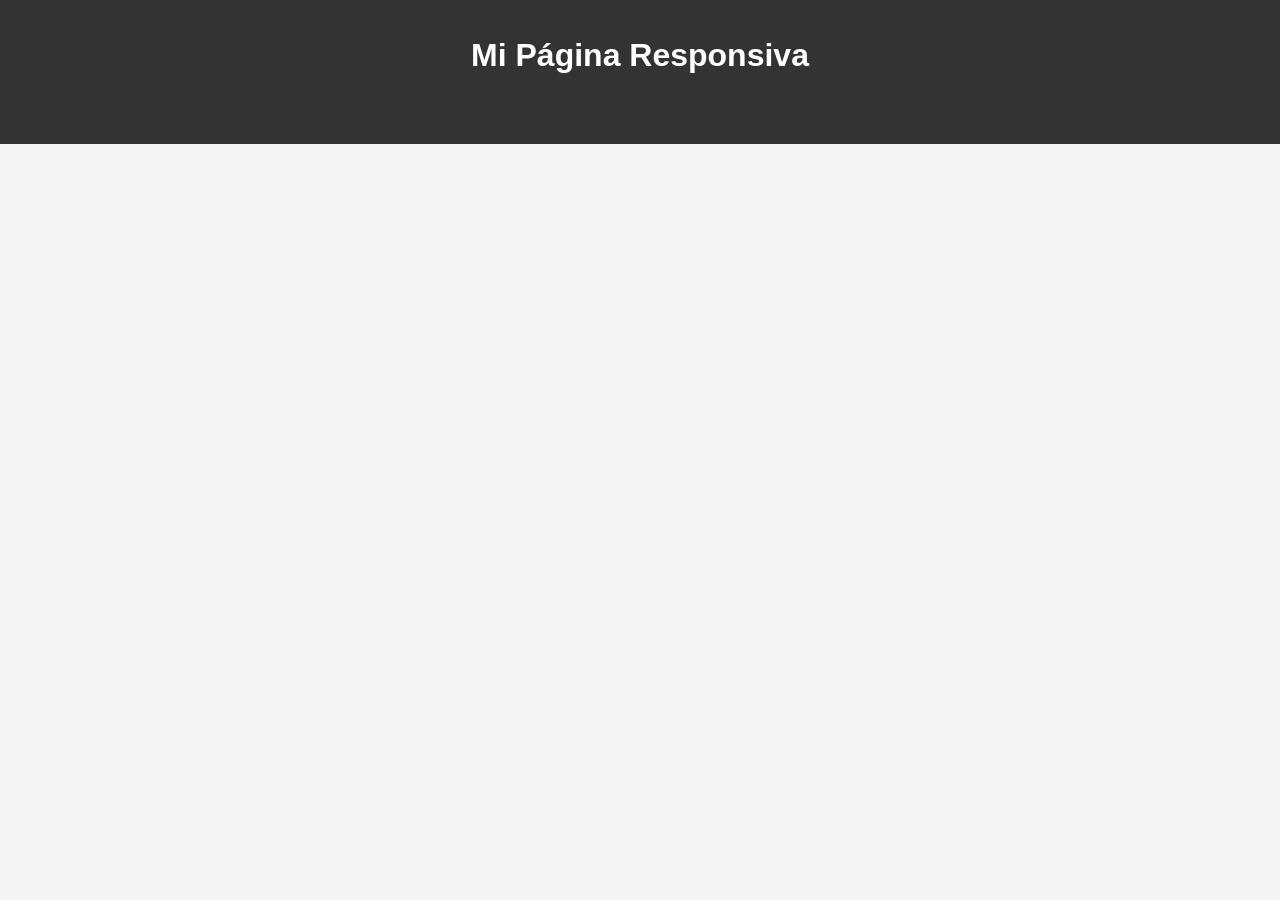
==== index.html @ 00723f82 "Add files via upload" ====
<!DOCTYPE html>
<html lang="es">

<head>
    <meta charset="UTF-8">
    <meta name="viewport" content="width=device-width, initial-scale=1.0">
    <title></title>
    <meta property="og:title" content="">
    <meta property="og:description" content="">
    <meta property="og:image" content="">
    <link rel="icon" href="/images/favicon-32x32.png" type="image/png" sizes="32x32">
    <link rel="icon" href="/images/favicon-192x192.png" sizes="192x192">
    <link rel="apple-touch-icon" href="/images/favicon-180x180.png">
    <link rel="stylesheet" href="styles.css">
</head>

<body>
    <header class="encabezado">
        <h1>Mi Página Responsiva</h1>
    </header>
    <nav>

    </nav>
    <main>

    </main>
    <footer class="pie-pagina">
        
    </footer>
</body>

</html>
---- styles.css ----
/* --- Estilos base (para móviles) --- */
/* Estilos generales del cuerpo del documento */
body {
  font-family: Arial, sans-serif;
  margin: 0;
  background-color: #f4f4f4;
}
/* Estilos para el encabezado y el pie de página */
.encabezado,
.pie-pagina {
  background-color: #333;
  color: white;
  text-align: center;
  padding: 1rem;
}
/* Estilos para el contenedor principal */
.contenedor {
  width: 100%;
  padding: 1rem;
  box-sizing: border-box;
}

/* --- Estilos para tablets y más grandes --- */
/* Si la pantalla mide 768px o más... */
@media (min-width: 768px) {
  .contenedor {
    display: flex; /* Activa Flexbox para alinear los elementos */
    justify-content: space-between; /* Distribuye el espacio entre las cajas */
  }
  .caja {
    width: 32%; /* Asigna un ancho a cada caja para que quepan en una fila */
    margin-bottom: 0; /* Elimina el margen inferior ya que ahora están en fila */
  }
}
/* --- Estilos base (para móviles) --- */
/* Estilos generales del cuerpo del documento */
body {
  font-family: Arial, sans-serif;
  margin: 0;
  background-color: #f4f4f4;
}
/* Estilos para el encabezado y el pie de página */
.encabezado,
.pie-pagina {
  background-color: #333;
  color: white;
  text-align: center;
  padding: 1rem;
}
/* Estilos para el contenedor principal */
.contenedor {
  width: 100%;
  padding: 1rem;
  box-sizing: border-box;
}

/* --- Estilos para tablets y más grandes --- */
/* Si la pantalla mide 768px o más... */
@media (min-width: 768px) {
  .contenedor {
    display: flex; /* Activa Flexbox para alinear los elementos */
    justify-content: space-between; /* Distribuye el espacio entre las cajas */
  }
  .caja {
    width: 32%; /* Asigna un ancho a cada caja para que quepan en una fila */
    margin-bottom: 0; /* Elimina el margen inferior ya que ahora están en fila */
  }
}
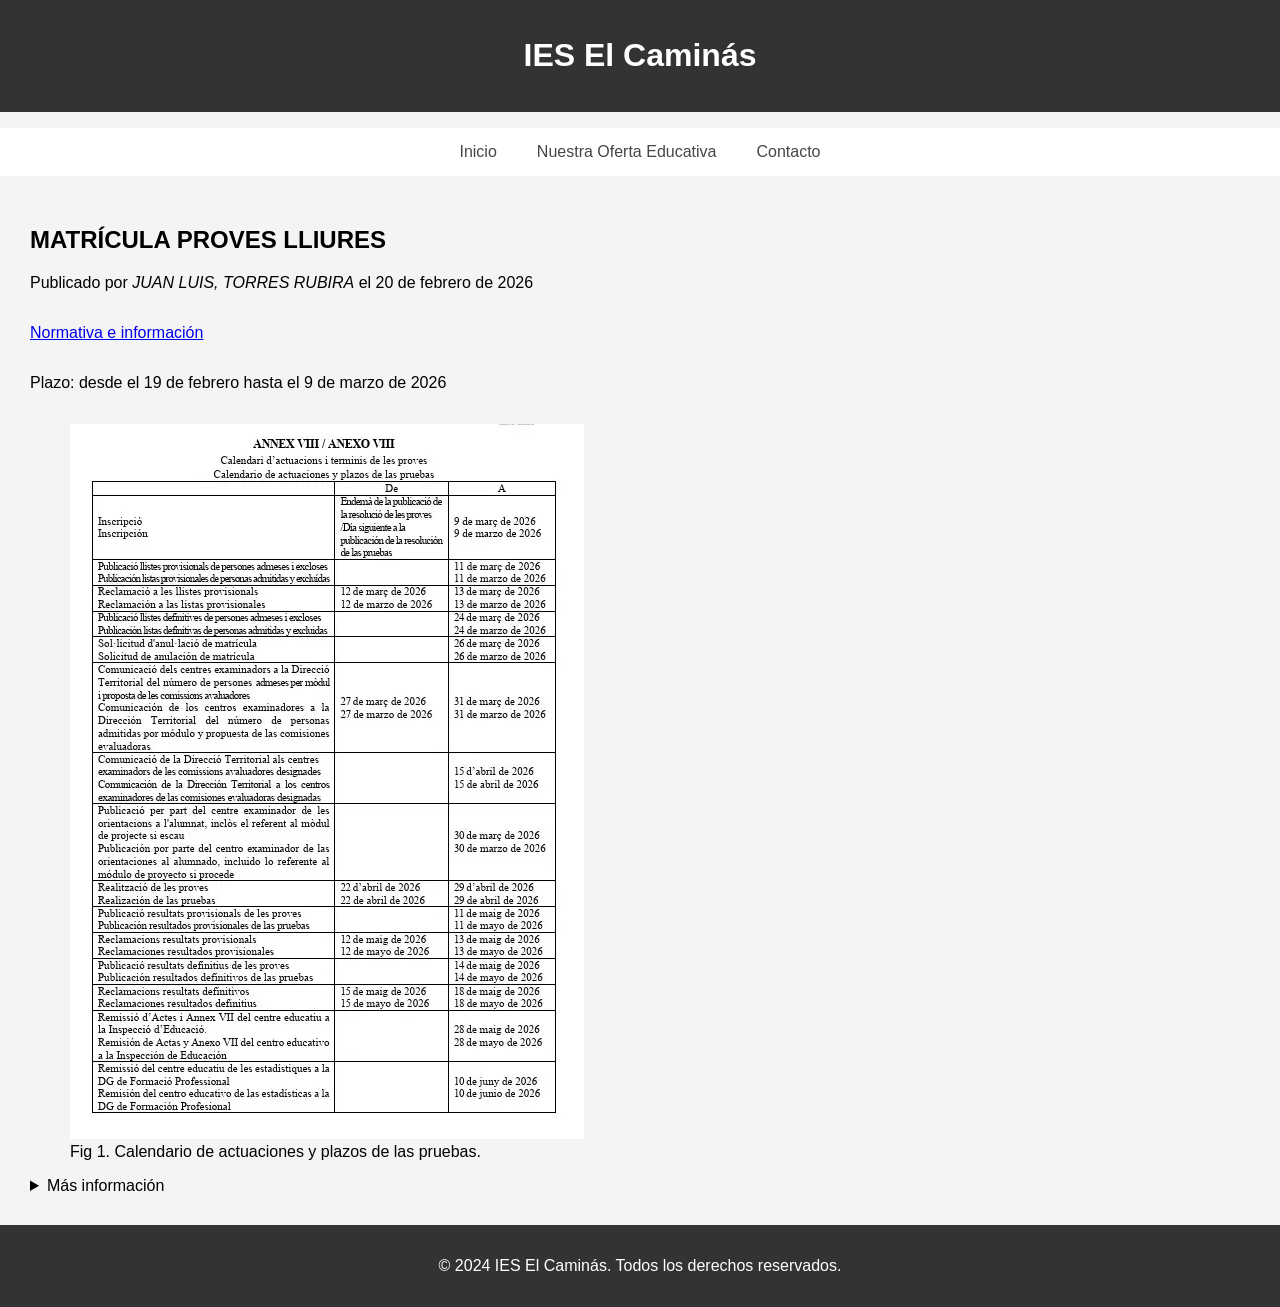
==== commit 3a3e027f: "Add files via upload" ====
--- a/index.html
+++ b/index.html
@@ -4,9 +4,9 @@
 <head>
     <meta charset="UTF-8">
     <meta name="viewport" content="width=device-width, initial-scale=1.0">
-    <title></title>
-    <meta property="og:title" content="">
-    <meta property="og:description" content="">
+    <title>IES El Caminás</title>
+    <meta property="og:title" content="IES El Caminás">
+    <meta property="og:description" content="Página web del instituto IES El Caminás">
     <meta property="og:image" content="">
     <link rel="icon" href="/images/favicon-32x32.png" type="image/png" sizes="32x32">
     <link rel="icon" href="/images/favicon-192x192.png" sizes="192x192">
@@ -16,16 +16,43 @@
 
 <body>
     <header class="encabezado">
-        <h1>Mi Página Responsiva</h1>
+        <h1>IES El Caminás</h1>
     </header>
     <nav>
-
+        <ul class="menu">
+            <li><a href="/index.html">Inicio</a></li>
+            <li><a href="/estudios.html">Nuestra Oferta Educativa</a></li>
+            <li><a href="/contacto.html">Contacto</a></li>
+        </ul>
     </nav>
     <main>
 
     </main>
+    <aside class="noticias">
+        <article>
+            <header>
+                <h2>MATRÍCULA PROVES LLIURES</h2>
+                <p>Publicado por <em>JUAN LUIS, TORRES RUBIRA</em> el <time datetime="2026-02-20">20 de febrero de 2026</time></p>
+            </header>
+
+            <p><a href="https://ceice.gva.es/es/web/formacion-profesional/pruebas-para-obtener-el-titulo-de-tecnico-y-tecnico-superior">Normativa e información</a></p>
+            <p>Plazo: desde el 19 de febrero hasta el 9 de marzo de 2026</p>
+
+            <figure>
+                <img src="/images/noticia1.webp" alt="Esquema de etiquetas semánticas de HTML5"/>
+                <figcaption>
+                    Fig 1. Calendario de actuaciones y plazos de las pruebas.
+                </figcaption>
+            </figure>
+
+            <details>
+                <summary>Más información</summary>
+                <p></p>
+            </details>
+        </article>
+    </aside>
     <footer class="pie-pagina">
-        
+        <p>&copy; 2024 IES El Caminás. Todos los derechos reservados.</p>        
     </footer>
 </body>
 
--- a/styles.css
+++ b/styles.css
@@ -66,3 +66,28 @@
     margin-bottom: 0; /* Elimina el margen inferior ya que ahora están en fila */
   }
 }
+
+/* --- Estilos para el menu nav --- */
+.menu {
+  display: flex;
+  justify-content: center;
+  align-content: center;
+  gap: 40px;
+  padding: 15px;
+  background-color: #ffffff;
+  color: rgb(70, 70, 70);
+  list-style: none;
+}
+.menu a {
+  text-decoration: none;
+  color: rgb(70, 70, 70);
+}
+:hover.menu a {
+  color: rgb(70, 70, 70);
+  font-weight: bold;
+}
+.noticias article {
+  display: flex;
+  flex-direction: column;
+  margin: 30px;
+}
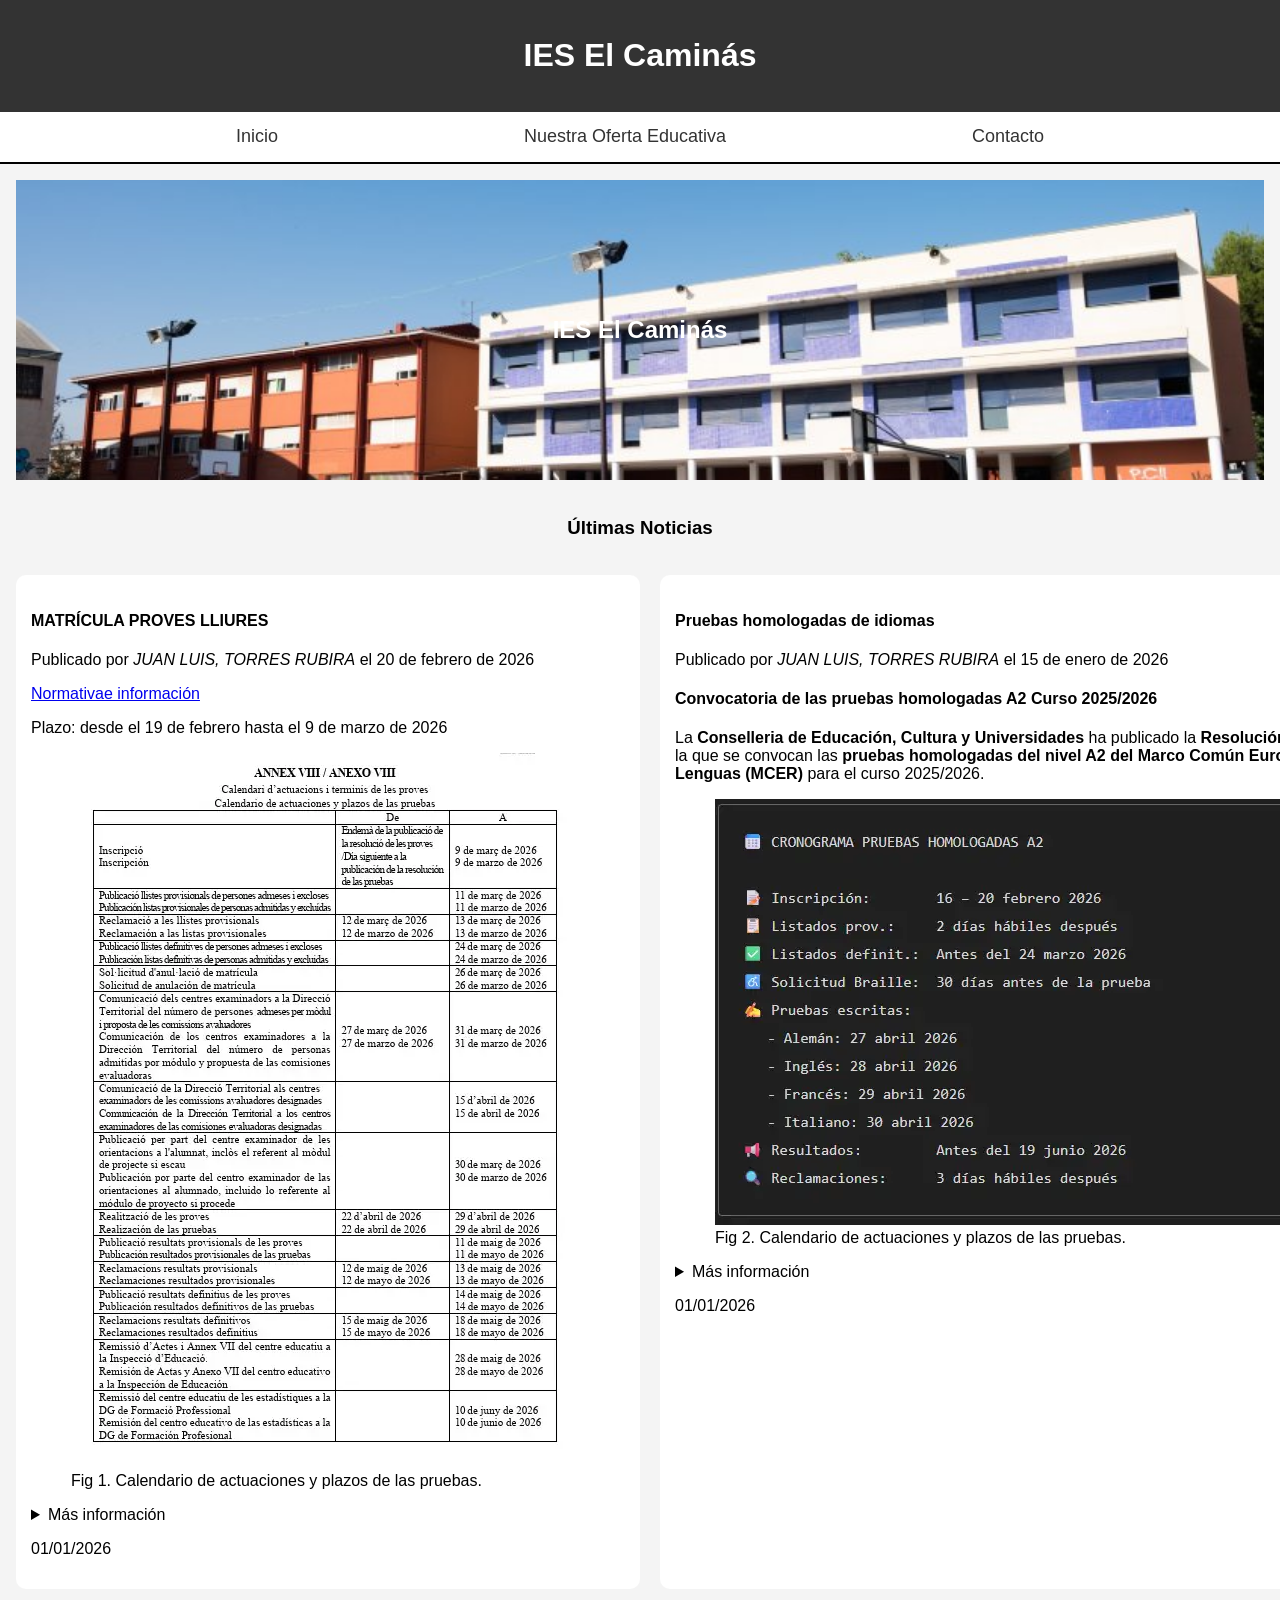
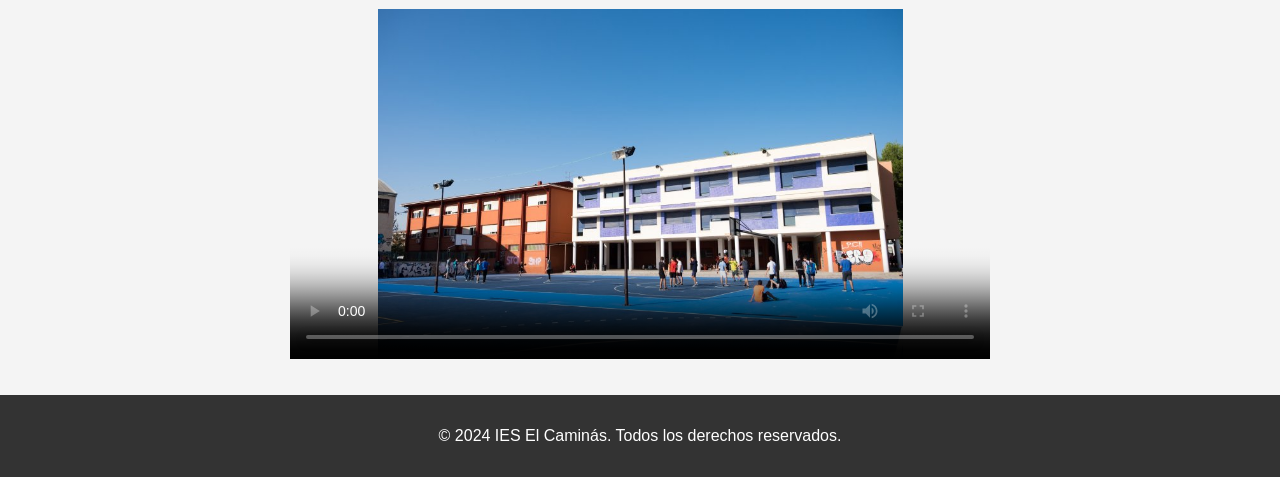
==== commit 5e63d0dd: "Web completa" ====
--- a/index.html
+++ b/index.html
@@ -1,59 +1,101 @@
-<!DOCTYPE html>
+<!doctype html>
 <html lang="es">
 
 <head>
-    <meta charset="UTF-8">
-    <meta name="viewport" content="width=device-width, initial-scale=1.0">
-    <title>IES El Caminás</title>
-    <meta property="og:title" content="IES El Caminás">
-    <meta property="og:description" content="Página web del instituto IES El Caminás">
-    <meta property="og:image" content="">
-    <link rel="icon" href="/images/favicon-32x32.png" type="image/png" sizes="32x32">
-    <link rel="icon" href="/images/favicon-192x192.png" sizes="192x192">
-    <link rel="apple-touch-icon" href="/images/favicon-180x180.png">
-    <link rel="stylesheet" href="styles.css">
+  <meta charset="UTF-8">
+  <meta name="viewport" content="width=device-width, initial-scale=1.0">
+  <title>IES El Caminás</title>
+  <meta property="og:title" content="IES El Caminás">
+  <meta property="og:description" content="Página web del instituto IES El Caminás">
+  <meta property="og:image" content="">
+  <link rel="icon" href="/images/favicon-32x32.png" type="image/png" sizes="32x32">
+  <link rel="icon" href="/images/favicon-192x192.png" sizes="192x192">
+  <link rel="apple-touch-icon" href="/images/favicon-180x180.png">
+  <link rel="stylesheet" href="styles.css">
 </head>
 
 <body>
-    <header class="encabezado">
-        <h1>IES El Caminás</h1>
-    </header>
-    <nav>
-        <ul class="menu">
-            <li><a href="/index.html">Inicio</a></li>
-            <li><a href="/estudios.html">Nuestra Oferta Educativa</a></li>
-            <li><a href="/contacto.html">Contacto</a></li>
-        </ul>
-    </nav>
-    <main>
+  <header class="encabezado">
+    <h1>IES El Caminás</h1>
+  </header>
+  <nav>
+    <ul class="menu">
+      <li><a href="/index.html">Inicio</a></li>
+      <li><a href="/estudios.html">Nuestra Oferta Educativa</a></li>
+      <li><a href="/contacto.html">Contacto</a></li>
+    </ul>
+  </nav>
+  <main>
+    <section class="hero">
+      <h2>IES El Caminás</h2>
+    </section>
+    </br>
+    <h3 style="text-align: center;">Últimas Noticias</h3>
+    </br>
+    <section class="noticias">
+      <article>
+        <header>
+          <h4>MATRÍCULA PROVES LLIURES</h4>
+          <p>Publicado por <em>JUAN LUIS, TORRES RUBIRA</em> el <time datetime="2026-02-20">20 de febrero de 2026</time></p>
+        </header>
 
-    </main>
-    <aside class="noticias">
-        <article>
-            <header>
-                <h2>MATRÍCULA PROVES LLIURES</h2>
-                <p>Publicado por <em>JUAN LUIS, TORRES RUBIRA</em> el <time datetime="2026-02-20">20 de febrero de 2026</time></p>
-            </header>
+        <p><a href="https://ceice.gva.es/es/web/formacion-profesional/pruebas-para-obtener-el-titulo-de-tecnico-y-tecnico-superior">Normativae información</a></p>
+        <p>Plazo: desde el 19 de febrero hasta el 9 de marzo de 2026</p>
 
-            <p><a href="https://ceice.gva.es/es/web/formacion-profesional/pruebas-para-obtener-el-titulo-de-tecnico-y-tecnico-superior">Normativa e información</a></p>
-            <p>Plazo: desde el 19 de febrero hasta el 9 de marzo de 2026</p>
+        <figure>
+          <img src="/images/noticia1.webp" alt="Calendario de actuaciones y plazos de las pruebas" />
+          <figcaption>
+            Fig 1. Calendario de actuaciones y plazos de las pruebas.
+          </figcaption>
+        </figure>
 
-            <figure>
-                <img src="/images/noticia1.webp" alt="Esquema de etiquetas semánticas de HTML5"/>
-                <figcaption>
-                    Fig 1. Calendario de actuaciones y plazos de las pruebas.
-                </figcaption>
-            </figure>
+        <details>
+          <summary>Más información</summary>
+          <p>Si quieres obtener más información sobre las pruebas, puedes consultar el siguiente enlace:</p>
+          <!-- Te pongo el enlace a la noticia entera que es muy larga -->
+          <p><a href="https://ceice.gva.es/es/web/formacion-profesional/pruebas-para-obtener-el-titulo-de-tecnico-y-tecnico-superior">Noticia entera</a></p>
+        </details>
+        <footer>
+          <p>01/01/2026</p>
+        </footer>
+      </article>
 
-            <details>
-                <summary>Más información</summary>
-                <p></p>
-            </details>
-        </article>
-    </aside>
-    <footer class="pie-pagina">
-        <p>&copy; 2024 IES El Caminás. Todos los derechos reservados.</p>        
-    </footer>
+      <article>
+        <header>
+          <h4>Pruebas homologadas de idiomas</h4>
+          <p>Publicado por <em>JUAN LUIS, TORRES RUBIRA</em> el <time datetime="2026-01-15">15 de enero de 2026</time></p>
+        </header>
+        <h4>Convocatoria de las pruebas homologadas A2 Curso 2025/2026</h4>
+        <p>La <strong>Conselleria de Educación, Cultura y Universidades</strong> ha publicado la <strong>Resolución de 17 de diciembre de 2025</strong> por la que se convocan las
+           <strong>pruebas homologadas del nivel A2 del Marco Común Europeo de Referencia para las Lenguas (MCER)</strong> para el curso 2025/2026.</p>
+        <figure>
+          <img src="/images/noticia2.webp" alt="Cronograma de pruebas homologadas A2" />
+          <figcaption>
+            Fig 2. Calendario de actuaciones y plazos de las pruebas.
+          </figcaption>
+        </figure>
+
+        <details>
+          <summary>Más información</summary>
+          <p>Si quieres obtener más información sobre las pruebas, puedes consultar el siguiente enlace:</p>
+          <!-- Te pongo el enlace a la noticia entera que es muy larga -->
+          <p><a href="https://portal.edu.gva.es/ieselcaminas/es/preubas-homologadas-de-idiomas/">Noticia entera</a></p>
+        </details>
+        <footer>
+          <p>01/01/2026</p>
+        </footer>
+      </article>
+    </section>
+    <section>
+      <video controls poster="images/hero.jpg">
+        <source src="images/file_example_MP4_1920_18MG.mp4" type="video/mp4" />
+      </video>
+    </section>
+  </main>
+
+  <footer class="pie-pagina">
+    <p>&copy; 2024 IES El Caminás. Todos los derechos reservados.</p>
+  </footer>
 </body>
 
 </html>
--- a/styles.css
+++ b/styles.css
@@ -1,4 +1,73 @@
-/* --- Estilos base (para móviles) --- */
+/* Estilo para el menu, lista sin puntos ni decoracion en los links */
+nav a {
+  text-decoration: none;
+  color: #333;
+  padding: 10px;
+}
+
+nav a:hover {
+  color: red;
+}
+
+.menu {
+  list-style: none;
+  padding: 0;
+  margin: 0;
+  background-color: #fff;
+  display: flex;
+  justify-content: space-evenly;
+  align-items: center;
+  height: 50px;
+  font-size: large;
+  border-bottom: 2px solid #000;
+}
+
+.hero {
+  background-image: url("images/hero.jpg");
+  height: 300px;
+  background-size: cover;
+  background-position: center;
+  background-repeat: no-repeat;
+  display: flex;
+  align-items: center;
+  justify-content: center;
+  color: white;
+}
+
+main {
+  padding: 1rem;
+}
+
+.noticias {
+  display: flex;
+  flex-direction: column;
+  gap: 20px;
+}
+
+.noticias article {
+  background: white;
+  padding: 15px;
+  border-radius: 10px;
+}
+
+section video {
+  width: 100%;
+  max-width: 700px;
+  height: 350px;
+  display: block;
+  margin: 20px auto;
+}
+
+table {
+  border-collapse: collapse;
+  margin: 0 auto;
+}
+
+table, th, td {
+  border: 1px solid black;
+}
+
+/* Estilos base (para móviles) */
 /* Estilos generales del cuerpo del documento */
 body {
   font-family: Arial, sans-serif;
@@ -20,8 +89,8 @@
   box-sizing: border-box;
 }
 
-/* --- Estilos para tablets y más grandes --- */
-/* Si la pantalla mide 768px o más... */
+/* Estilos para tablets y más grandes */
+/* Si la pantalla mide 768px o más */
 @media (min-width: 768px) {
   .contenedor {
     display: flex; /* Activa Flexbox para alinear los elementos */
@@ -31,63 +100,18 @@
     width: 32%; /* Asigna un ancho a cada caja para que quepan en una fila */
     margin-bottom: 0; /* Elimina el margen inferior ya que ahora están en fila */
   }
+  .noticias {
+    flex-direction: row;
+  }
+
+  .noticias article {
+    flex: 1;
+  }
 }
-/* --- Estilos base (para móviles) --- */
+/*  Estilos base (para móviles) */
 /* Estilos generales del cuerpo del documento */
 body {
   font-family: Arial, sans-serif;
   margin: 0;
   background-color: #f4f4f4;
 }
-/* Estilos para el encabezado y el pie de página */
-.encabezado,
-.pie-pagina {
-  background-color: #333;
-  color: white;
-  text-align: center;
-  padding: 1rem;
-}
-/* Estilos para el contenedor principal */
-.contenedor {
-  width: 100%;
-  padding: 1rem;
-  box-sizing: border-box;
-}
-
-/* --- Estilos para tablets y más grandes --- */
-/* Si la pantalla mide 768px o más... */
-@media (min-width: 768px) {
-  .contenedor {
-    display: flex; /* Activa Flexbox para alinear los elementos */
-    justify-content: space-between; /* Distribuye el espacio entre las cajas */
-  }
-  .caja {
-    width: 32%; /* Asigna un ancho a cada caja para que quepan en una fila */
-    margin-bottom: 0; /* Elimina el margen inferior ya que ahora están en fila */
-  }
-}
-
-/* --- Estilos para el menu nav --- */
-.menu {
-  display: flex;
-  justify-content: center;
-  align-content: center;
-  gap: 40px;
-  padding: 15px;
-  background-color: #ffffff;
-  color: rgb(70, 70, 70);
-  list-style: none;
-}
-.menu a {
-  text-decoration: none;
-  color: rgb(70, 70, 70);
-}
-:hover.menu a {
-  color: rgb(70, 70, 70);
-  font-weight: bold;
-}
-.noticias article {
-  display: flex;
-  flex-direction: column;
-  margin: 30px;
-}
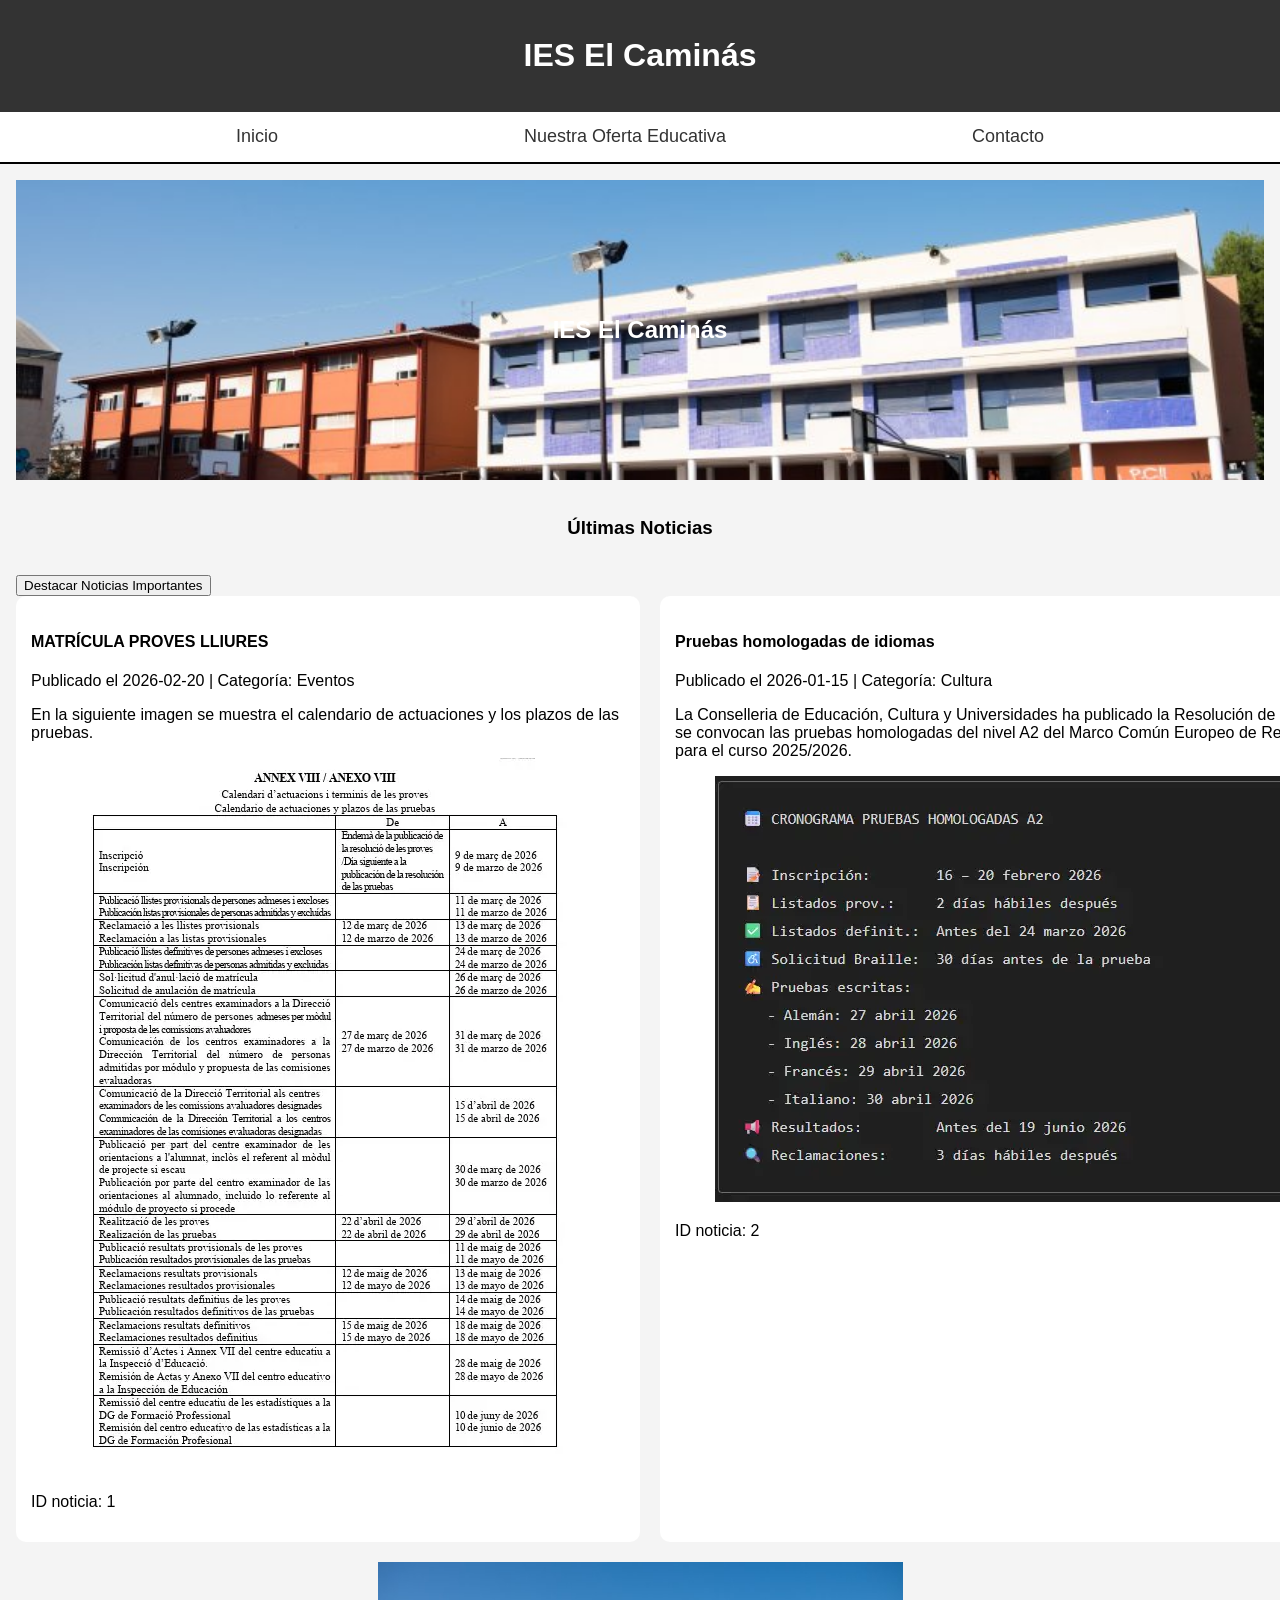
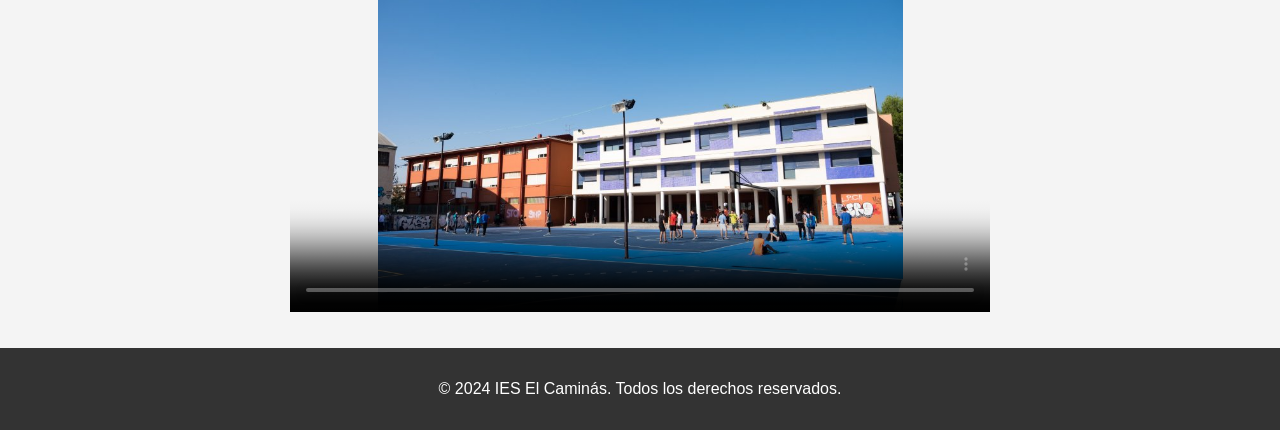
==== commit 20747462: "Add files via upload" ====
--- a/index.html
+++ b/index.html
@@ -12,6 +12,7 @@
   <link rel="icon" href="/images/favicon-192x192.png" sizes="192x192">
   <link rel="apple-touch-icon" href="/images/favicon-180x180.png">
   <link rel="stylesheet" href="styles.css">
+  <script type="module" src="app.js" defer></script>
 </head>
 
 <body>
@@ -29,63 +30,16 @@
     <section class="hero">
       <h2>IES El Caminás</h2>
     </section>
+
     </br>
     <h3 style="text-align: center;">Últimas Noticias</h3>
     </br>
-    <section class="noticias">
-      <article>
-        <header>
-          <h4>MATRÍCULA PROVES LLIURES</h4>
-          <p>Publicado por <em>JUAN LUIS, TORRES RUBIRA</em> el <time datetime="2026-02-20">20 de febrero de 2026</time></p>
-        </header>
 
-        <p><a href="https://ceice.gva.es/es/web/formacion-profesional/pruebas-para-obtener-el-titulo-de-tecnico-y-tecnico-superior">Normativae información</a></p>
-        <p>Plazo: desde el 19 de febrero hasta el 9 de marzo de 2026</p>
+    <button id="bottonDestacar">Destacar Noticias Importantes</button>
 
-        <figure>
-          <img src="/images/noticia1.webp" alt="Calendario de actuaciones y plazos de las pruebas" />
-          <figcaption>
-            Fig 1. Calendario de actuaciones y plazos de las pruebas.
-          </figcaption>
-        </figure>
-
-        <details>
-          <summary>Más información</summary>
-          <p>Si quieres obtener más información sobre las pruebas, puedes consultar el siguiente enlace:</p>
-          <!-- Te pongo el enlace a la noticia entera que es muy larga -->
-          <p><a href="https://ceice.gva.es/es/web/formacion-profesional/pruebas-para-obtener-el-titulo-de-tecnico-y-tecnico-superior">Noticia entera</a></p>
-        </details>
-        <footer>
-          <p>01/01/2026</p>
-        </footer>
-      </article>
-
-      <article>
-        <header>
-          <h4>Pruebas homologadas de idiomas</h4>
-          <p>Publicado por <em>JUAN LUIS, TORRES RUBIRA</em> el <time datetime="2026-01-15">15 de enero de 2026</time></p>
-        </header>
-        <h4>Convocatoria de las pruebas homologadas A2 Curso 2025/2026</h4>
-        <p>La <strong>Conselleria de Educación, Cultura y Universidades</strong> ha publicado la <strong>Resolución de 17 de diciembre de 2025</strong> por la que se convocan las
-           <strong>pruebas homologadas del nivel A2 del Marco Común Europeo de Referencia para las Lenguas (MCER)</strong> para el curso 2025/2026.</p>
-        <figure>
-          <img src="/images/noticia2.webp" alt="Cronograma de pruebas homologadas A2" />
-          <figcaption>
-            Fig 2. Calendario de actuaciones y plazos de las pruebas.
-          </figcaption>
-        </figure>
-
-        <details>
-          <summary>Más información</summary>
-          <p>Si quieres obtener más información sobre las pruebas, puedes consultar el siguiente enlace:</p>
-          <!-- Te pongo el enlace a la noticia entera que es muy larga -->
-          <p><a href="https://portal.edu.gva.es/ieselcaminas/es/preubas-homologadas-de-idiomas/">Noticia entera</a></p>
-        </details>
-        <footer>
-          <p>01/01/2026</p>
-        </footer>
-      </article>
+    <section class="noticias" id="contenedorNoticias">
     </section>
+    
     <section>
       <video controls poster="images/hero.jpg">
         <source src="images/file_example_MP4_1920_18MG.mp4" type="video/mp4" />
--- a/styles.css
+++ b/styles.css
@@ -1,3 +1,8 @@
+.noticia-destacada {
+  border: 2px solid red;
+  background-color: #ffe5e5;
+}
+
 /* Estilo para el menu, lista sin puntos ni decoracion en los links */
 nav a {
   text-decoration: none;
